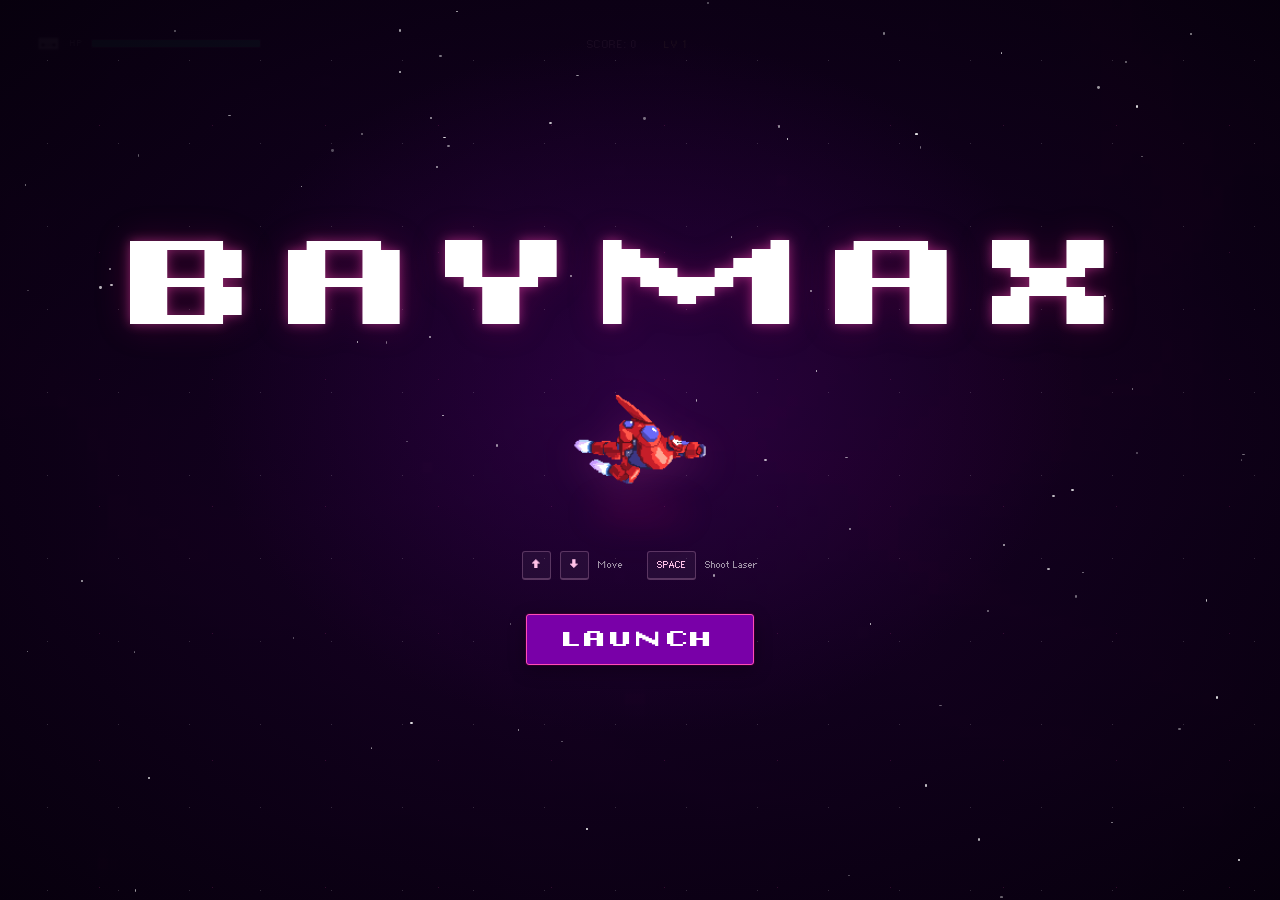
==== index.html @ f6709fb9 "first commit" ====
<!DOCTYPE html>
<html lang="en">
<head>
  <meta charset="UTF-8" />
  <meta name="viewport" content="width=device-width, initial-scale=1.0" />
  <title>Baymax Runner</title>
  <link rel="preconnect" href="https://fonts.googleapis.com" />
  <link rel="preconnect" href="https://fonts.gstatic.com" crossorigin />
  <link href="https://fonts.googleapis.com/css2?family=Press+Start+2P&family=Orbitron:wght@400;700;900&display=swap" rel="stylesheet" />
  <link rel="stylesheet" href="style.css" />
</head>
<body>
  <div id="game-wrapper">
    <!-- START SCREEN -->
    <div id="start-screen" class="overlay active">
      <div class="start-content">
        <div class="title-glow">
          <h1 class="game-title">BAYMAX</h1>
         
        </div>
        <div class="start-baymax-art">
          <img src="assets/game assets/baymax high hp.svg" alt="Baymax" class="menu-baymax" />
        </div>
        <div class="controls-hint">
          <div class="key-hint"><span class="key">↑</span><span class="key">↓</span> Move</div>
          <div class="key-hint"><span class="key">SPACE</span> Shoot Laser</div>
        </div>
        <button id="start-btn" class="btn-primary" onclick="startGame()">LAUNCH</button>
      </div>
      <div class="star-field" id="menu-stars"></div>
    </div>

    <!-- GAME OVER SCREEN -->
    <div id="gameover-screen" class="overlay">
      <div class="go-content">
        <div class="go-title">SYSTEM FAILURE</div>
        <div class="go-baymax">
          <img src="assets/game assets/baymax low hp.svg" alt="Baymax KO" class="go-img" />
        </div>
        <div class="go-score">Score: <span id="go-score-val">0</span></div>
        <div class="go-level">Level Reached: <span id="go-level-val">1</span></div>
        <button class="btn-primary" onclick="restartGame()">TRY AGAIN</button>
      </div>
    </div>

    <!-- WIN SCREEN -->
    <div id="win-screen" class="overlay">
      <div class="win-content">
        <div class="win-title">ESCAPED!</div>
        <div class="win-baymax">
          <img src="assets/game assets/baymax high hp.svg" alt="Baymax Win" class="win-img" />
        </div>
        <div class="win-score">Score: <span id="win-score-val">0</span></div>
        <button class="btn-primary" onclick="restartGame()">PLAY AGAIN</button>
      </div>
      <div class="win-particles" id="win-particles"></div>
    </div>

    <!-- LEVEL UP OVERLAY -->
    <div id="levelup-overlay">
      <div class="levelup-text">LEVEL UP!</div>
    </div>

    <!-- HUD -->
    <div id="hud">
      <div id="hp-bar-container">
        <img src="assets/game assets/mini baymax icon.svg" alt="HP" class="hp-icon" />
        <div id="hp-label">HP</div>
        <div id="hp-track">
          <div id="hp-fill"></div>
          <div id="hp-shimmer"></div>
        </div>
      </div>
      <div id="score-display">SCORE: <span id="score-val">0</span></div>
      <div id="level-display">LV <span id="level-val">1</span></div>
      <div id="boss-hp-container">
        <div id="boss-hp-track">
          <div id="boss-hp-fill"></div>
        </div>
        <div id="boss-hp-label">HP</div>
        <img src="assets/game assets/Monster hp icon.PNG" alt="Boss" class="boss-hp-icon" />
      </div>
    </div>

    <!-- BOSS SPRITE (Animated GIF) -->
    <img id="boss-sprite" src="assets/game assets/Transparentbgmonstie.GIF" alt="Boss Monster" />

    <!-- CANVAS -->
    <canvas id="game-canvas"></canvas>
  </div>

  <script src="game.js"></script>
</body>
</html>
---- style.css ----
/* ==========================================================
   BAYMAX RUNNER
   Visual direction: Retro arcade · Cosmic sci-fi · Magenta
   ========================================================== */

/* ---------- FONTS ---------- */

@font-face {
  font-family: 'DePixel';
  src: url('assets/fonts/depixel/depixelklein.woff2') format('woff2'),
       url('assets/fonts/depixel/depixelklein.woff') format('woff'),
       url('assets/fonts/depixel/DePixelKlein.ttf') format('truetype');
  font-weight: 400;
  font-style: normal;
  font-display: swap;
}

@font-face {
  font-family: 'DePixel';
  src: url('assets/fonts/depixel/depixelhalbfett.woff2') format('woff2'),
       url('assets/fonts/depixel/depixelhalbfett.woff') format('woff'),
       url('assets/fonts/depixel/DePixelHalbfett.ttf') format('truetype');
  font-weight: 700;
  font-style: normal;
  font-display: swap;
}

@font-face {
  font-family: 'DePixel Breit';
  src: url('assets/fonts/depixel/depixelbreit.woff2') format('woff2'),
       url('assets/fonts/depixel/depixelbreit.woff') format('woff'),
       url('assets/fonts/depixel/DePixelBreit.ttf') format('truetype');
  font-weight: 400;
  font-style: normal;
  font-display: swap;
}

@font-face {
  font-family: 'DePixel Breit';
  src: url('assets/fonts/depixel/depixelbreitfett.woff2') format('woff2'),
       url('assets/fonts/depixel/depixelbreitfett.woff') format('woff'),
       url('assets/fonts/depixel/DePixelBreitFett.ttf') format('truetype');
  font-weight: 700;
  font-style: normal;
  font-display: swap;
}

@font-face {
  font-family: 'DePixel Schmal';
  src: url('assets/fonts/depixel/depixelschmal.woff2') format('woff2'),
       url('assets/fonts/depixel/depixelschmal.woff') format('woff'),
       url('assets/fonts/depixel/DePixelSchmal.ttf') format('truetype');
  font-weight: 400;
  font-style: normal;
  font-display: swap;
}

/* ---------- DESIGN TOKENS ---------- */

:root {
  color-scheme: dark;

  --purple-deep: #0d0010;
  --purple-mid: #190024;
  --purple-nebula: #39004e;

  --magenta: #c0006a;
  --magenta-bright: #ed2999;
  --pink-glow: #ff4db8;
  --pink-light: #ffc2e8;

  --laser-cyan: #00f5ff;

  --hp-green: #00ef91;
  --hp-yellow: #ffd166;
  --hp-red: #ff4d65;

  --gold: #ffd777;
  --white: #ffffff;

  --text-muted: rgba(255, 255, 255, 0.58);
  --panel: rgba(13, 0, 20, 0.82);
  --panel-border: rgba(255, 194, 232, 0.17);

  --font-pixel: 'DePixel', 'Press Start 2P', monospace;
  --font-display: 'DePixel Breit', 'Orbitron', sans-serif;

  --ease-out: cubic-bezier(0.22, 1, 0.36, 1);
}

/* ---------- RESET ---------- */

*,
*::before,
*::after {
  box-sizing: border-box;
  margin: 0;
  padding: 0;
}

html,
body {
  width: 100%;
  height: 100%;
  overflow: hidden;
  background: var(--purple-deep);
  color: var(--white);
  font-family: var(--font-pixel);
  -webkit-font-smoothing: antialiased;
  -moz-osx-font-smoothing: grayscale;
}

button {
  font: inherit;
}

button:focus-visible {
  outline: 2px solid var(--pink-light);
  outline-offset: 5px;
}

/* ---------- GAME STAGE ---------- */

#game-wrapper {
  position: relative;
  isolation: isolate;
  width: 100%;
  height: 100%;
  height: 100dvh;
  overflow: hidden;
  background:
    radial-gradient(
      ellipse at 52% 42%,
      rgba(61, 0, 96, 0.25),
      transparent 58%
    ),
    var(--purple-deep);
}

/* Keep the canvas behind the interface. */

#game-canvas {
  position: absolute;
  inset: 0;
  z-index: 0;
  display: block;
  width: 100%;
  height: 100%;
  border: 0;
  outline: none;
}

/* ---------- OVERLAY SCREENS ---------- */

.overlay {
  position: absolute;
  inset: 0;
  z-index: 100;

  display: flex;
  align-items: center;
  justify-content: center;

  padding: 32px 20px;
  overflow-y: auto;

  background:
    radial-gradient(
      ellipse at 50% 42%,
      rgba(48, 0, 70, 0.76) 0%,
      rgba(20, 0, 31, 0.91) 48%,
      rgba(7, 0, 13, 0.97) 100%
    );

  opacity: 0;
  visibility: hidden;
  pointer-events: none;

  transition:
    opacity 280ms ease,
    visibility 280ms ease;
}

.overlay.active {
  opacity: 1;
  visibility: visible;
  pointer-events: auto;
}

/* Fine atmospheric texture without interfering with gameplay. */

.overlay::before {
  content: '';
  position: absolute;
  inset: 0;
  pointer-events: none;
  opacity: 0.16;

  background-image:
    radial-gradient(circle, #fff 0.7px, transparent 1px),
    radial-gradient(circle, #ff4db8 0.7px, transparent 1px);

  background-size: 71px 83px, 113px 127px;
  background-position: 12px 19px, 43px 62px;
}

/* ---------- START SCREEN ---------- */

#start-screen {
  background:
    radial-gradient(
      ellipse at 50% 43%,
      rgba(70, 0, 100, 0.40),
      transparent 48%
    ),
    radial-gradient(
      ellipse at center,
      rgba(25, 0, 40, 0.91),
      rgba(7, 0, 13, 0.98)
    );
}

.start-content {
  position: relative;
  z-index: 2;

  display: flex;
  flex-direction: column;
  align-items: center;
  gap: clamp(22px, 4vh, 34px);

  width: min(100%, 560px);
  padding: 28px 16px;
  text-align: center;

  animation: screenEnter 650ms var(--ease-out) both;
}

.title-glow {
  text-align: center;
}

.game-title {
  font-family: var(--font-display);
  font-size: clamp(2.4rem, 8vw, 5.1rem);
  font-weight: 700;
  line-height: 1.2;
  letter-spacing: 0.105em;

  color: #fff;

  text-shadow:
    0 0 12px rgba(255, 77, 184, 0.48),
    0 0 34px rgba(192, 0, 106, 0.25);

  animation: titlePulse 4.5s ease-in-out infinite;
}

.game-subtitle {
  margin-top: 12px;

  font-family: var(--font-pixel);
  font-size: clamp(0.48rem, 1.5vw, 0.65rem);
  line-height: 1.9;
  letter-spacing: 0.12em;

  color: var(--pink-light);
  opacity: 0.78;
}

/* ---------- BAYMAX CHARACTER ---------- */

.start-baymax-art {
  position: relative;
  display: grid;
  place-items: center;

  min-height: 150px;

  filter: drop-shadow(0 10px 18px rgba(255, 77, 184, 0.18));
  animation: float 4.2s ease-in-out infinite;
}

.start-baymax-art::after {
  content: '';
  position: absolute;
  z-index: -1;

  left: 50%;
  bottom: -3px;

  width: 72%;
  height: 15px;

  background: rgba(192, 0, 106, 0.2);
  filter: blur(15px);
  border-radius: 50%;

  transform: translateX(-50%);
}

.menu-baymax {
  display: block;
  width: clamp(88px, 15vw, 140px);
  max-height: 190px;
  object-fit: contain;
  image-rendering: pixelated;
}

/* ---------- CONTROL HINTS ---------- */

.controls-hint {
  display: flex;
  flex-wrap: wrap;
  align-items: center;
  justify-content: center;

  gap: 12px 24px;
  width: 100%;
}

.key-hint {
  display: flex;
  align-items: center;
  gap: 9px;

  color: var(--text-muted);
  font-size: clamp(0.48rem, 1.3vw, 0.58rem);
  line-height: 1.8;
}

.key {
  display: inline-flex;
  align-items: center;
  justify-content: center;

  min-height: 27px;
  padding: 5px 9px;

  color: var(--pink-light);
  font-size: 0.55rem;
  white-space: nowrap;

  background: rgba(255, 255, 255, 0.045);
  border: 1px solid rgba(255, 194, 232, 0.24);
  border-bottom-width: 2px;
  border-radius: 3px;
}

/* ---------- BUTTONS ---------- */

.btn-primary {
  position: relative;
  display: inline-flex;
  align-items: center;
  justify-content: center;

  min-height: 48px;
  padding: 14px 36px;

  color: #fff;
  background: #7900a8;

  border: 1px solid var(--pink-glow);
  border-radius: 3px;

  font-family: var(--font-display);
  font-size: clamp(0.65rem, 1.5vw, 0.85rem);
  font-weight: 700;
  letter-spacing: 0.1em;
  line-height: 1.5;

  cursor: pointer;
  user-select: none;

  box-shadow:
    0 0 0 1px rgba(192, 0, 106, 0.12),
    0 5px 18px rgba(0, 0, 0, 0.28);

  transition:
    background 180ms ease,
    border-color 180ms ease,
    box-shadow 180ms ease,
    transform 180ms var(--ease-out);
}

.btn-primary:hover {
  background: #9600bd;
  border-color: #ff91d2;

  box-shadow:
    0 0 20px rgba(255, 77, 184, 0.24),
    0 5px 18px rgba(0, 0, 0, 0.3);

  transform: translateY(-2px);
}

.btn-primary:active {
  transform: translateY(0) scale(0.98);
  box-shadow: 0 0 10px rgba(255, 77, 184, 0.18);
}

.btn-primary:disabled {
  opacity: 0.5;
  cursor: not-allowed;
  transform: none;
}

/* ---------- MENU STAR FIELD ---------- */

.star-field {
  position: absolute;
  inset: 0;
  z-index: 0;
  overflow: hidden;
  pointer-events: none;
}

/* Stars may be created dynamically by JavaScript. */

.star-field > * {
  pointer-events: none;
}

/* ---------- GAME HUD ---------- */

#hud {
  position: absolute;
  z-index: 50;
  top: 16px;
  left: 20px;
  right: 20px;

  display: flex;
  align-items: center;
  gap: clamp(12px, 2.5vw, 26px);

  min-height: 55px;
  padding: 11px 16px;

  background: transparent;
  border: none;
  border-radius: 0;
  box-shadow: none;

  pointer-events: none;
}

#hp-bar-container {
  display: flex;
  align-items: center;
  gap: 9px;

  min-width: 0;
}

.hp-icon {
  display: block;
  flex-shrink: 0;

  width: 25px;
  height: auto;

  image-rendering: pixelated;
  filter: drop-shadow(0 0 4px rgba(255, 100, 200, 0.28));
}

#hp-label {
  color: rgba(255, 255, 255, 0.68);
  font-size: 0.5rem;
  letter-spacing: 0.08em;
}

#hp-track {
  position: relative;
  width: clamp(75px, 16vw, 170px);
  height: 9px;

  flex-shrink: 1;
  overflow: hidden;

  background: rgba(255, 255, 255, 0.07);
  border: 1px solid rgba(255, 255, 255, 0.17);
  border-radius: 2px;
}

#hp-fill {
  position: absolute;
  inset: 0 auto 0 0;

  width: 100%;
  height: 100%;

  background: var(--hp-green);
  border-radius: 1px;

  transition:
    width 250ms ease,
    background-color 250ms ease;
}

#hp-shimmer {
  position: absolute;
  top: 0;
  bottom: 0;
  left: -45%;

  width: 35%;

  background: linear-gradient(
    90deg,
    transparent,
    rgba(255, 255, 255, 0.22),
    transparent
  );

  animation: shimmer 3.2s linear infinite;
  pointer-events: none;
}

#score-display {
  margin-left: auto;

  color: var(--pink-light);
  font-size: clamp(0.45rem, 1.15vw, 0.63rem);
  letter-spacing: 0.055em;
  white-space: nowrap;
}

#level-display {
  color: var(--gold);
  font-size: clamp(0.45rem, 1.15vw, 0.63rem);
  letter-spacing: 0.055em;
  white-space: nowrap;
}

#score-display,
#level-display {
  text-shadow: none;
}

/* ---------- BOSS HP BAR (Reference style) ---------- */
#boss-hp-container {
  display: flex;
  align-items: center;
  gap: 8px;
  margin-left: auto;
  opacity: 0;
  transform: translateY(-8px);
  transition: opacity 0.4s ease, transform 0.4s ease;
  pointer-events: none;
}

#boss-hp-container.active {
  opacity: 1;
  transform: translateY(0);
}

#boss-hp-track {
  position: relative;
  width: clamp(90px, 16vw, 175px);
  height: 10px;
  background: rgba(255, 255, 255, 0.08);
  border: 1px solid rgba(255, 255, 255, 0.4);
  border-radius: 2px;
  overflow: hidden;
}

#boss-hp-fill {
  position: absolute;
  top: 0;
  right: 0;
  bottom: 0;
  width: 100%;
  background: linear-gradient(270deg, #ff2a70, #c0006a);
  box-shadow: 0 0 10px rgba(255, 42, 112, 0.6);
  transition: width 0.2s ease;
}

#boss-hp-label {
  color: #ffffff;
  font-size: 0.52rem;
  letter-spacing: 0.08em;
  font-family: var(--font-pixel);
}

.boss-hp-icon {
  width: 26px;
  height: 26px;
  object-fit: contain;
  image-rendering: pixelated;
  filter: drop-shadow(0 0 6px rgba(255, 77, 184, 0.6));
}

/* ---------- BOSS SPRITE (ANIMATED GIF) ---------- */
#boss-sprite {
  position: absolute;
  z-index: 15;
  display: none;
  pointer-events: none;
  object-fit: contain;
  image-rendering: pixelated;
  transform-origin: center center;
  transition: filter 0.1s ease;
}

#boss-sprite.flash {
  filter: brightness(2.4) contrast(1.5) drop-shadow(0 0 16px rgba(255, 255, 255, 0.9));
}

#boss-sprite.poof {
  animation: bossPoof 0.45s ease-out forwards;
}

@keyframes bossPoof {
  0% {
    transform: scale(1);
    opacity: 1;
    filter: brightness(3);
  }
  40% {
    transform: scale(1.35);
    opacity: 0.9;
    filter: brightness(3) drop-shadow(0 0 30px #ff3366);
  }
  100% {
    transform: scale(0.1);
    opacity: 0;
    filter: brightness(4);
  }
}

/* ---------- GAME OVER SCREEN ---------- */

#gameover-screen {
  background:
    radial-gradient(
      ellipse at 50% 43%,
      rgba(95, 0, 28, 0.35),
      transparent 55%
    ),
    rgba(8, 0, 13, 0.95);
}

.go-content {
  position: relative;
  z-index: 2;

  display: flex;
  flex-direction: column;
  align-items: center;
  gap: clamp(14px, 2.5vh, 22px);

  width: min(92vw, 440px);
  padding: clamp(24px, 4vh, 36px) clamp(20px, 3.5vw, 32px);

  text-align: center;

  background: rgba(22, 0, 32, 0);

  animation: screenEnter 450ms var(--ease-out) both;
  overflow: hidden;
}

.go-title {
  color: #ff4066;

  font-family: var(--font-display);
  font-size: clamp(1.4rem, 4.5vw, 2.2rem);
  font-weight: 700;
  line-height: 1.3;
  letter-spacing: 0.08em;

  text-shadow: 0 0 20px rgba(255, 50, 80, 0.5), 0 0 45px rgba(255, 50, 80, 0.25);

  animation: shakeFade 450ms ease-out both;
}

.go-baymax {
  display: grid;
  place-items: center;
  margin: 4px 0;
}

.go-img {
  display: block;
  width: clamp(75px, 14vw, 100px);
  max-height: 120px;
  object-fit: contain;
  image-rendering: pixelated;
  filter: drop-shadow(0 4px 14px rgba(255, 50, 80, 0.25));
}

.go-score,
.go-level {
  color: var(--pink-light);
  font-size: clamp(0.55rem, 1.3vw, 0.68rem);
  line-height: 1.8;
  letter-spacing: 0.06em;
}

.go-score span,
.go-level span {
  color: #ffffff;
  font-weight: 700;
}

/* ---------- WIN SCREEN ---------- */

#win-screen {
  background:
    radial-gradient(
      ellipse at 50% 42%,
      rgba(130, 70, 0, 0.32),
      transparent 55%
    ),
    rgba(8, 0, 13, 0.95);
}

.win-content {
  position: relative;
  z-index: 2;

  display: flex;
  flex-direction: column;
  align-items: center;
  gap: clamp(14px, 2.5vh, 22px);

  width: min(92vw, 440px);
  padding: clamp(24px, 4vh, 36px) clamp(20px, 3.5vw, 32px);

  text-align: center;

  background: rgba(26, 12, 34, 0);

  animation: screenEnter 550ms var(--ease-out) both;
}

.win-title {
  color: var(--gold);

  font-family: var(--font-display);
  font-size: clamp(1.4rem, 4.5vw, 2.2rem);
  font-weight: 700;
  line-height: 1.3;
  letter-spacing: 0.08em;

  text-shadow: 0 0 22px rgba(255, 215, 119, 0.55), 0 0 50px rgba(255, 190, 50, 0.28);
}

.win-baymax {
  display: grid;
  place-items: center;
  margin: 4px 0;
}

.win-img {
  display: block;
  width: clamp(75px, 14vw, 100px);
  max-height: 120px;
  object-fit: contain;
  image-rendering: pixelated;
  filter: drop-shadow(0 4px 14px rgba(255, 215, 119, 0.3));
}

.win-score {
  color: var(--pink-light);
  font-size: clamp(0.55rem, 1.3vw, 0.68rem);
  line-height: 1.8;
  letter-spacing: 0.06em;
}

.win-score span {
  color: #ffffff;
  font-weight: 700;
}

.win-particles {
  position: absolute;
  inset: 0;
  overflow: hidden;
  pointer-events: none;
}

/* Modal action buttons */
#gameover-screen .btn-primary,
#win-screen .btn-primary {
  width: min(100%, 300px);
  min-height: 48px;
  margin-top: 6px;
  padding: 13px 28px;
  font-size: clamp(0.68rem, 1.4vw, 0.85rem);
  letter-spacing: 0.1em;
}

/* ---------- LEVEL UP ---------- */

#levelup-overlay {
  position: absolute;
  inset: 0;
  z-index: 90;

  display: flex;
  align-items: center;
  justify-content: center;

  overflow: hidden;
  opacity: 0;
  pointer-events: none;
}

.levelup-text {
  color: var(--pink-light);

  font-family: var(--font-display);
  font-size: clamp(1.6rem, 5.5vw, 4rem);
  font-weight: 700;
  letter-spacing: 0.1em;

  text-align: center;

  text-shadow:
    0 0 18px rgba(255, 77, 184, 0.52),
    0 0 45px rgba(192, 0, 106, 0.32);
}

/* ---------- ANIMATIONS ---------- */

@keyframes titlePulse {
  0%,
  100% {
    text-shadow:
      0 0 12px rgba(255, 77, 184, 0.4),
      0 0 34px rgba(192, 0, 106, 0.22);
  }

  50% {
    text-shadow:
      0 0 18px rgba(255, 77, 184, 0.63),
      0 0 44px rgba(192, 0, 106, 0.32);
  }
}

@keyframes float {
  0%,
  100% {
    transform: translateY(0);
  }

  50% {
    transform: translateY(-7px);
  }
}

@keyframes shimmer {
  0% {
    left: -45%;
  }

  100% {
    left: 145%;
  }
}

@keyframes screenEnter {
  from {
    opacity: 0;
    transform: translateY(12px) scale(0.96);
  }

  to {
    opacity: 1;
    transform: translateY(0) scale(1);
  }
}

@keyframes shakeFade {
  0% {
    opacity: 0;
    transform: scale(1.04);
  }

  65% {
    opacity: 1;
    transform: scale(0.99);
  }

  100% {
    opacity: 1;
    transform: scale(1);
  }
}

/* ---------- RESPONSIVE: TABLETS ---------- */

@media (max-width: 700px) {
  #hud {
    top: 12px;
    left: 12px;
    right: 12px;
    gap: 12px;
    padding: 10px 11px;
    min-height: 47px;
  }

  #hp-bar-container {
    gap: 6px;
  }

  .hp-icon {
    width: 21px;
  }

  #hp-label {
    font-size: 0.43rem;
  }

  #hp-track {
    width: clamp(55px, 15vw, 110px);
    height: 8px;
  }

  #score-display,
  #level-display {
    font-size: 0.46rem;
  }

  .start-content {
    gap: 23px;
  }

  .start-baymax-art {
    min-height: 120px;
  }

  .controls-hint {
    gap: 12px 16px;
  }
}

/* ---------- RESPONSIVE: PHONES ---------- */

@media (max-width: 430px) {
  #hud {
    top: 9px;
    left: 8px;
    right: 8px;
    gap: 8px;
    padding: 9px 8px;
  }

  #hp-bar-container {
    gap: 5px;
  }

  .hp-icon {
    width: 18px;
  }

  #hp-label {
    display: none;
  }

  #hp-track {
    width: clamp(48px, 16vw, 72px);
  }

  #score-display,
  #level-display {
    font-size: 0.4rem;
    letter-spacing: 0;
  }

  .overlay {
    padding: 20px 14px;
  }

  .start-content {
    gap: 20px;
    padding: 20px 8px;
  }

  .game-title {
    letter-spacing: 0.06em;
  }

  .start-baymax-art {
    min-height: 105px;
  }

  .menu-baymax {
    width: 88px;
  }

  .controls-hint {
    flex-direction: column;
    gap: 10px;
  }

  .key-hint {
    font-size: 0.48rem;
  }

  .btn-primary {
    min-height: 44px;
    padding: 12px 26px;
  }

  .go-content,
  .win-content {
    gap: 14px;
    padding: 20px 14px;
  }

  .go-title,
  .win-title {
    font-size: clamp(1.2rem, 5.5vw, 1.6rem);
  }

  .go-img,
  .win-img {
    width: 70px;
  }
}

/* ---------- SHORT SCREENS / LANDSCAPE ---------- */

@media (max-height: 600px) {
  .overlay {
    align-items: center;
    padding-top: 10px;
    padding-bottom: 10px;
  }

  .start-content {
    gap: 12px;
    padding: 12px;
  }

  .start-baymax-art {
    min-height: 75px;
  }

  .menu-baymax {
    width: 68px;
    max-height: 85px;
  }

  .game-title {
    font-size: clamp(2rem, 6vh, 3.5rem);
  }

  .go-content,
  .win-content {
    gap: 10px;
    padding: 14px 20px;
  }

  .go-img,
  .win-img {
    width: 60px;
    max-height: 75px;
  }

  #gameover-screen .btn-primary,
  #win-screen .btn-primary {
    min-height: 42px;
    padding: 8px 18px;
  }
}

/* ---------- REDUCED MOTION ---------- */

@media (prefers-reduced-motion: reduce) {
  *,
  *::before,
  *::after {
    scroll-behavior: auto !important;
    animation-duration: 0.01ms !important;
    animation-iteration-count: 1 !important;
    transition-duration: 0.01ms !important;
  }
}
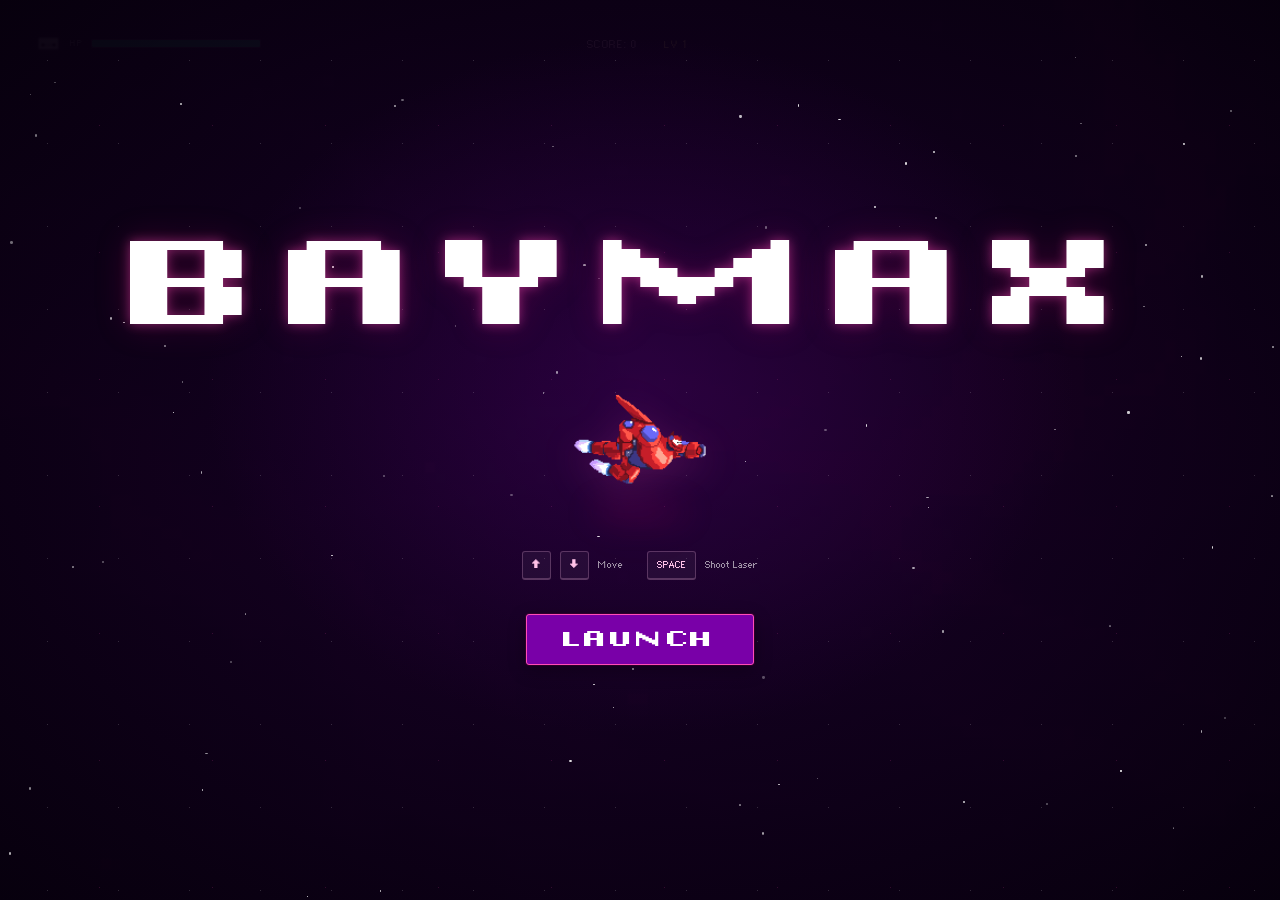
==== commit f3a2f30b: "laser change" ====
--- a/index.html
+++ b/index.html
@@ -3,7 +3,7 @@
 <head>
   <meta charset="UTF-8" />
   <meta name="viewport" content="width=device-width, initial-scale=1.0" />
-  <title>Baymax Runner</title>
+  <title>Baymax</title>
   <link rel="preconnect" href="https://fonts.googleapis.com" />
   <link rel="preconnect" href="https://fonts.gstatic.com" crossorigin />
   <link href="https://fonts.googleapis.com/css2?family=Press+Start+2P&family=Orbitron:wght@400;700;900&display=swap" rel="stylesheet" />
@@ -11,7 +11,7 @@
 </head>
 <body>
   <div id="game-wrapper">
-    <!-- START SCREEN -->
+    <!-- Start screen -->
     <div id="start-screen" class="overlay active">
       <div class="start-content">
         <div class="title-glow">
@@ -30,7 +30,7 @@
       <div class="star-field" id="menu-stars"></div>
     </div>
 
-    <!-- GAME OVER SCREEN -->
+    <!-- Game over screen -->
     <div id="gameover-screen" class="overlay">
       <div class="go-content">
         <div class="go-title">SYSTEM FAILURE</div>
@@ -43,7 +43,7 @@
       </div>
     </div>
 
-    <!-- WIN SCREEN -->
+    <!-- Win screen -->
     <div id="win-screen" class="overlay">
       <div class="win-content">
         <div class="win-title">ESCAPED!</div>
@@ -56,7 +56,7 @@
       <div class="win-particles" id="win-particles"></div>
     </div>
 
-    <!-- LEVEL UP OVERLAY -->
+    <!-- Level-up overlay -->
     <div id="levelup-overlay">
       <div class="levelup-text">LEVEL UP!</div>
     </div>
@@ -82,10 +82,9 @@
       </div>
     </div>
 
-    <!-- BOSS SPRITE (Animated GIF) -->
+    <!-- Monstie-->
     <img id="boss-sprite" src="assets/game assets/Transparentbgmonstie.GIF" alt="Boss Monster" />
 
-    <!-- CANVAS -->
     <canvas id="game-canvas"></canvas>
   </div>
 
--- a/style.css
+++ b/style.css
@@ -1,16 +1,8 @@
-
-/* ==========================================================
-   BAYMAX RUNNER
-   Visual direction: Retro arcade · Cosmic sci-fi · Magenta
-   ========================================================== */
-
-/* ---------- FONTS ---------- */
-
 @font-face {
   font-family: 'DePixel';
   src: url('assets/fonts/depixel/depixelklein.woff2') format('woff2'),
-       url('assets/fonts/depixel/depixelklein.woff') format('woff'),
-       url('assets/fonts/depixel/DePixelKlein.ttf') format('truetype');
+    url('assets/fonts/depixel/depixelklein.woff') format('woff'),
+    url('assets/fonts/depixel/DePixelKlein.ttf') format('truetype');
   font-weight: 400;
   font-style: normal;
   font-display: swap;
@@ -19,8 +11,8 @@
 @font-face {
   font-family: 'DePixel';
   src: url('assets/fonts/depixel/depixelhalbfett.woff2') format('woff2'),
-       url('assets/fonts/depixel/depixelhalbfett.woff') format('woff'),
-       url('assets/fonts/depixel/DePixelHalbfett.ttf') format('truetype');
+    url('assets/fonts/depixel/depixelhalbfett.woff') format('woff'),
+    url('assets/fonts/depixel/DePixelHalbfett.ttf') format('truetype');
   font-weight: 700;
   font-style: normal;
   font-display: swap;
@@ -29,8 +21,8 @@
 @font-face {
   font-family: 'DePixel Breit';
   src: url('assets/fonts/depixel/depixelbreit.woff2') format('woff2'),
-       url('assets/fonts/depixel/depixelbreit.woff') format('woff'),
-       url('assets/fonts/depixel/DePixelBreit.ttf') format('truetype');
+    url('assets/fonts/depixel/depixelbreit.woff') format('woff'),
+    url('assets/fonts/depixel/DePixelBreit.ttf') format('truetype');
   font-weight: 400;
   font-style: normal;
   font-display: swap;
@@ -39,8 +31,8 @@
 @font-face {
   font-family: 'DePixel Breit';
   src: url('assets/fonts/depixel/depixelbreitfett.woff2') format('woff2'),
-       url('assets/fonts/depixel/depixelbreitfett.woff') format('woff'),
-       url('assets/fonts/depixel/DePixelBreitFett.ttf') format('truetype');
+    url('assets/fonts/depixel/depixelbreitfett.woff') format('woff'),
+    url('assets/fonts/depixel/DePixelBreitFett.ttf') format('truetype');
   font-weight: 700;
   font-style: normal;
   font-display: swap;
@@ -49,14 +41,14 @@
 @font-face {
   font-family: 'DePixel Schmal';
   src: url('assets/fonts/depixel/depixelschmal.woff2') format('woff2'),
-       url('assets/fonts/depixel/depixelschmal.woff') format('woff'),
-       url('assets/fonts/depixel/DePixelSchmal.ttf') format('truetype');
+    url('assets/fonts/depixel/depixelschmal.woff') format('woff'),
+    url('assets/fonts/depixel/DePixelSchmal.ttf') format('truetype');
   font-weight: 400;
   font-style: normal;
   font-display: swap;
 }
 
-/* ---------- DESIGN TOKENS ---------- */
+/* Dzn */
 
 :root {
   color-scheme: dark;
@@ -89,7 +81,7 @@
   --ease-out: cubic-bezier(0.22, 1, 0.36, 1);
 }
 
-/* ---------- RESET ---------- */
+/* Reset */
 
 *,
 *::before,
@@ -120,7 +112,7 @@
   outline-offset: 5px;
 }
 
-/* ---------- GAME STAGE ---------- */
+/* Game stage */
 
 #game-wrapper {
   position: relative;
@@ -130,15 +122,12 @@
   height: 100dvh;
   overflow: hidden;
   background:
-    radial-gradient(
-      ellipse at 52% 42%,
+    radial-gradient(ellipse at 52% 42%,
       rgba(61, 0, 96, 0.25),
-      transparent 58%
-    ),
+      transparent 58%),
     var(--purple-deep);
 }
 
-/* Keep the canvas behind the interface. */
 
 #game-canvas {
   position: absolute;
@@ -151,7 +140,7 @@
   outline: none;
 }
 
-/* ---------- OVERLAY SCREENS ---------- */
+/* Overlay screens */
 
 .overlay {
   position: absolute;
@@ -166,12 +155,10 @@
   overflow-y: auto;
 
   background:
-    radial-gradient(
-      ellipse at 50% 42%,
+    radial-gradient(ellipse at 50% 42%,
       rgba(48, 0, 70, 0.76) 0%,
       rgba(20, 0, 31, 0.91) 48%,
-      rgba(7, 0, 13, 0.97) 100%
-    );
+      rgba(7, 0, 13, 0.97) 100%);
 
   opacity: 0;
   visibility: hidden;
@@ -188,7 +175,6 @@
   pointer-events: auto;
 }
 
-/* Fine atmospheric texture without interfering with gameplay. */
 
 .overlay::before {
   content: '';
@@ -205,20 +191,16 @@
   background-position: 12px 19px, 43px 62px;
 }
 
-/* ---------- START SCREEN ---------- */
+/* Start screen */
 
 #start-screen {
   background:
-    radial-gradient(
-      ellipse at 50% 43%,
+    radial-gradient(ellipse at 50% 43%,
       rgba(70, 0, 100, 0.40),
-      transparent 48%
-    ),
-    radial-gradient(
-      ellipse at center,
+      transparent 48%),
+    radial-gradient(ellipse at center,
       rgba(25, 0, 40, 0.91),
-      rgba(7, 0, 13, 0.98)
-    );
+      rgba(7, 0, 13, 0.98));
 }
 
 .start-content {
@@ -269,7 +251,6 @@
   opacity: 0.78;
 }
 
-/* ---------- BAYMAX CHARACTER ---------- */
 
 .start-baymax-art {
   position: relative;
@@ -308,8 +289,6 @@
   image-rendering: pixelated;
 }
 
-/* ---------- CONTROL HINTS ---------- */
-
 .controls-hint {
   display: flex;
   flex-wrap: wrap;
@@ -348,7 +327,7 @@
   border-radius: 3px;
 }
 
-/* ---------- BUTTONS ---------- */
+/* Buttons */
 
 .btn-primary {
   position: relative;
@@ -407,7 +386,7 @@
   transform: none;
 }
 
-/* ---------- MENU STAR FIELD ---------- */
+/* Menu star field */
 
 .star-field {
   position: absolute;
@@ -417,13 +396,12 @@
   pointer-events: none;
 }
 
-/* Stars may be created dynamically by JavaScript. */
-
-.star-field > * {
+
+.star-field>* {
   pointer-events: none;
 }
 
-/* ---------- GAME HUD ---------- */
+/* HUD */
 
 #hud {
   position: absolute;
@@ -508,12 +486,10 @@
 
   width: 35%;
 
-  background: linear-gradient(
-    90deg,
-    transparent,
-    rgba(255, 255, 255, 0.22),
-    transparent
-  );
+  background: linear-gradient(90deg,
+      transparent,
+      rgba(255, 255, 255, 0.22),
+      transparent);
 
   animation: shimmer 3.2s linear infinite;
   pointer-events: none;
@@ -540,7 +516,7 @@
   text-shadow: none;
 }
 
-/* ---------- BOSS HP BAR (Reference style) ---------- */
+
 #boss-hp-container {
   display: flex;
   align-items: center;
@@ -593,7 +569,7 @@
   filter: drop-shadow(0 0 6px rgba(255, 77, 184, 0.6));
 }
 
-/* ---------- BOSS SPRITE (ANIMATED GIF) ---------- */
+
 #boss-sprite {
   position: absolute;
   z-index: 15;
@@ -619,11 +595,13 @@
     opacity: 1;
     filter: brightness(3);
   }
+
   40% {
     transform: scale(1.35);
     opacity: 0.9;
     filter: brightness(3) drop-shadow(0 0 30px #ff3366);
   }
+
   100% {
     transform: scale(0.1);
     opacity: 0;
@@ -631,15 +609,13 @@
   }
 }
 
-/* ---------- GAME OVER SCREEN ---------- */
+/* Game over screen */
 
 #gameover-screen {
   background:
-    radial-gradient(
-      ellipse at 50% 43%,
+    radial-gradient(ellipse at 50% 43%,
       rgba(95, 0, 28, 0.35),
-      transparent 55%
-    ),
+      transparent 55%),
     rgba(8, 0, 13, 0.95);
 }
 
@@ -706,15 +682,13 @@
   font-weight: 700;
 }
 
-/* ---------- WIN SCREEN ---------- */
+/* Win screen */
 
 #win-screen {
   background:
-    radial-gradient(
-      ellipse at 50% 42%,
+    radial-gradient(ellipse at 50% 42%,
       rgba(130, 70, 0, 0.32),
-      transparent 55%
-    ),
+      transparent 55%),
     rgba(8, 0, 13, 0.95);
 }
 
@@ -783,7 +757,7 @@
   pointer-events: none;
 }
 
-/* Modal action buttons */
+/* Modal buttons */
 #gameover-screen .btn-primary,
 #win-screen .btn-primary {
   width: min(100%, 300px);
@@ -794,7 +768,7 @@
   letter-spacing: 0.1em;
 }
 
-/* ---------- LEVEL UP ---------- */
+/* Level-up */
 
 #levelup-overlay {
   position: absolute;
@@ -825,9 +799,10 @@
     0 0 45px rgba(192, 0, 106, 0.32);
 }
 
-/* ---------- ANIMATIONS ---------- */
+/* Animations */
 
 @keyframes titlePulse {
+
   0%,
   100% {
     text-shadow:
@@ -843,6 +818,7 @@
 }
 
 @keyframes float {
+
   0%,
   100% {
     transform: translateY(0);
@@ -891,8 +867,6 @@
     transform: scale(1);
   }
 }
-
-/* ---------- RESPONSIVE: TABLETS ---------- */
 
 @media (max-width: 700px) {
   #hud {
@@ -939,7 +913,6 @@
   }
 }
 
-/* ---------- RESPONSIVE: PHONES ---------- */
 
 @media (max-width: 430px) {
   #hud {
@@ -1024,7 +997,6 @@
   }
 }
 
-/* ---------- SHORT SCREENS / LANDSCAPE ---------- */
 
 @media (max-height: 600px) {
   .overlay {
@@ -1070,9 +1042,8 @@
   }
 }
 
-/* ---------- REDUCED MOTION ---------- */
-
 @media (prefers-reduced-motion: reduce) {
+
   *,
   *::before,
   *::after {
@@ -1081,4 +1052,4 @@
     animation-iteration-count: 1 !important;
     transition-duration: 0.01ms !important;
   }
-}
+}
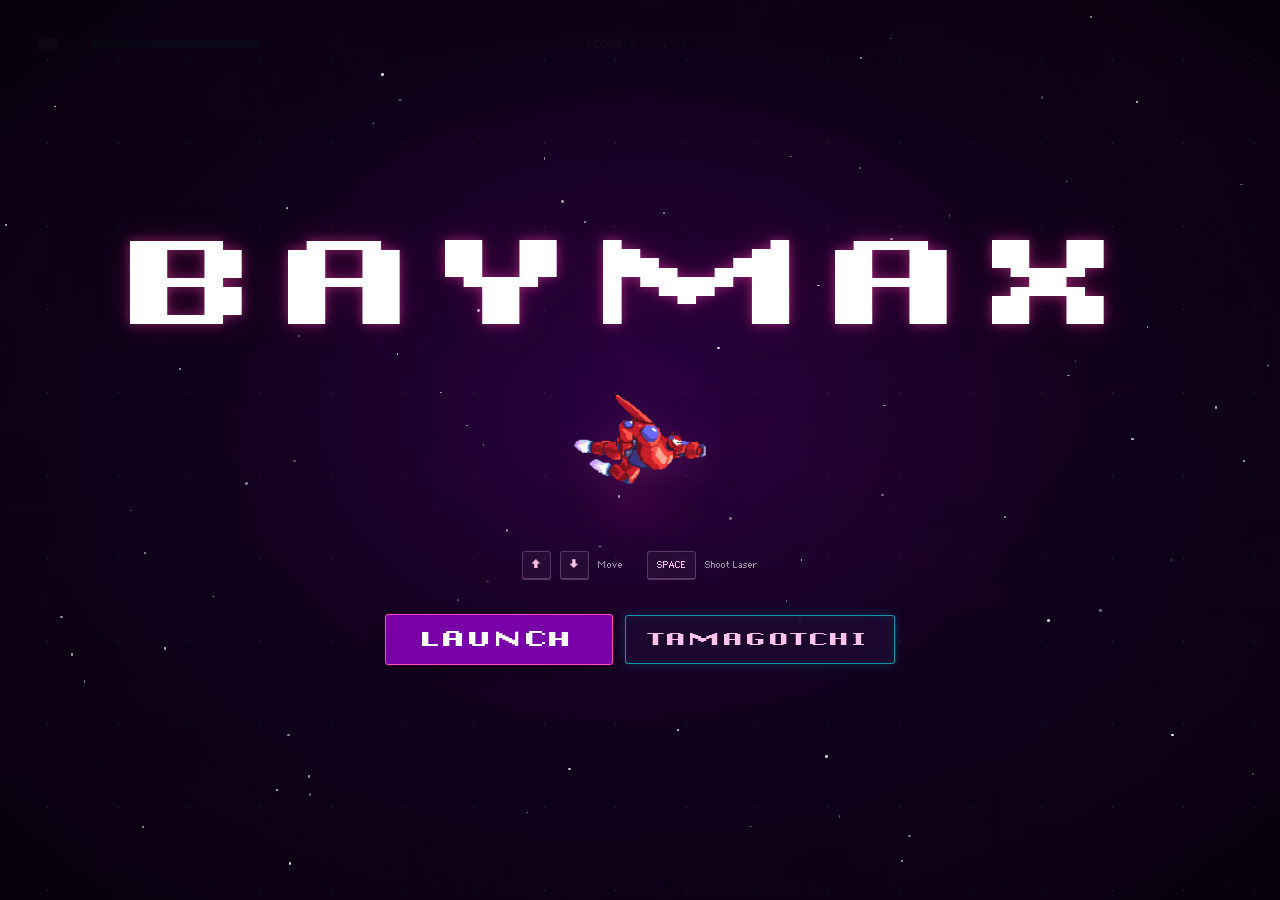
==== commit a4fa2ad1: "tamagotchi added" ====
--- a/index.html
+++ b/index.html
@@ -1,93 +1,221 @@
-<!DOCTYPE html>
+<!doctype html>
 <html lang="en">
-<head>
-  <meta charset="UTF-8" />
-  <meta name="viewport" content="width=device-width, initial-scale=1.0" />
-  <title>Baymax</title>
-  <link rel="preconnect" href="https://fonts.googleapis.com" />
-  <link rel="preconnect" href="https://fonts.gstatic.com" crossorigin />
-  <link href="https://fonts.googleapis.com/css2?family=Press+Start+2P&family=Orbitron:wght@400;700;900&display=swap" rel="stylesheet" />
-  <link rel="stylesheet" href="style.css" />
-</head>
-<body>
-  <div id="game-wrapper">
-    <!-- Start screen -->
-    <div id="start-screen" class="overlay active">
-      <div class="start-content">
-        <div class="title-glow">
-          <h1 class="game-title">BAYMAX</h1>
-         
-        </div>
-        <div class="start-baymax-art">
-          <img src="assets/game assets/baymax high hp.svg" alt="Baymax" class="menu-baymax" />
-        </div>
-        <div class="controls-hint">
-          <div class="key-hint"><span class="key">↑</span><span class="key">↓</span> Move</div>
-          <div class="key-hint"><span class="key">SPACE</span> Shoot Laser</div>
-        </div>
-        <button id="start-btn" class="btn-primary" onclick="startGame()">LAUNCH</button>
-      </div>
-      <div class="star-field" id="menu-stars"></div>
+  <head>
+    <meta charset="UTF-8" />
+    <meta name="viewport" content="width=device-width, initial-scale=1.0" />
+    <title>Baymax</title>
+    <link rel="preconnect" href="https://fonts.googleapis.com" />
+    <link rel="preconnect" href="https://fonts.gstatic.com" crossorigin />
+    <link
+      href="https://fonts.googleapis.com/css2?family=Press+Start+2P&family=Orbitron:wght@400;700;900&display=swap"
+      rel="stylesheet"
+    />
+    <link rel="stylesheet" href="style.css" />
+  </head>
+  <body>
+    <div id="game-wrapper">
+      <div id="start-screen" class="overlay active">
+        <div class="start-content">
+          <div class="title-glow">
+            <h1 class="game-title">BAYMAX</h1>
+          </div>
+          <div class="start-baymax-art">
+            <img
+              src="assets/game assets/baymax high hp.svg"
+              alt="Baymax"
+              class="menu-baymax"
+            />
+          </div>
+          <div class="controls-hint">
+            <div class="key-hint">
+              <span class="key">↑</span><span class="key">↓</span> Move
+            </div>
+            <div class="key-hint">
+              <span class="key">SPACE</span> Shoot Laser
+            </div>
+          </div>
+
+          <div class="menu-btn-group">
+            <button id="start-btn" class="btn-primary" onclick="startGame()">
+              LAUNCH
+            </button>
+            <button
+              id="training-btn"
+              class="btn-secondary"
+              onclick="goToTraining()"
+            >
+              TAMAGOTCHI
+            </button>
+          </div>
+        </div>
+        <div class="star-field" id="menu-stars"></div>
+      </div>
+
+      <!-- Game over screen -->
+      <div id="gameover-screen" class="overlay">
+        <div class="go-content">
+          <div class="go-title">SYSTEM FAILURE</div>
+          <div class="go-baymax">
+            <img
+              src="assets/game assets/baymax low hp.svg"
+              alt="Baymax KO"
+              class="go-img"
+            />
+          </div>
+          <div class="go-score">Score: <span id="go-score-val">0</span></div>
+          <div class="go-level">
+            Level Reached: <span id="go-level-val">1</span>
+          </div>
+          <div class="go-actions">
+            <button class="btn-primary" onclick="restartGame()">
+              TRY AGAIN
+            </button>
+            <button class="btn-secondary" onclick="goToTraining()">
+              TAMAGOTCHI
+            </button>
+          </div>
+        </div>
+      </div>
+
+      <!-- Win screen -->
+      <div id="win-screen" class="overlay">
+        <div class="win-content">
+          <div class="win-title">ESCAPED!</div>
+          <div class="win-baymax">
+            <img
+              src="assets/game assets/baymax high hp.svg"
+              alt="Baymax Win"
+              class="win-img"
+            />
+          </div>
+          <div class="win-score">Score: <span id="win-score-val">0</span></div>
+          <div class="win-actions">
+            <button class="btn-primary" onclick="restartGame()">
+              PLAY AGAIN
+            </button>
+            <button class="btn-secondary" onclick="goToTraining()">
+              TAMAGOTCHI
+            </button>
+          </div>
+        </div>
+        <div class="win-particles" id="win-particles"></div>
+      </div>
+
+      <!-- Level-up overlay -->
+      <div id="levelup-overlay">
+        <div class="levelup-text">LEVEL UP!</div>
+      </div>
+
+      <!-- HUD -->
+      <div id="hud">
+        <div id="hp-bar-container">
+          <img
+            src="assets/game assets/mini baymax icon.svg"
+            alt="HP"
+            class="hp-icon"
+          />
+          <div id="hp-label">HP</div>
+          <div id="hp-track">
+            <div id="hp-fill"></div>
+            <div id="hp-shimmer"></div>
+          </div>
+        </div>
+        <div id="score-display">SCORE: <span id="score-val">0</span></div>
+        <div id="level-display">LV <span id="level-val">1</span></div>
+        <div id="boss-hp-container">
+          <div id="boss-hp-track">
+            <div id="boss-hp-fill"></div>
+          </div>
+          <div id="boss-hp-label">HP</div>
+          <img
+            src="assets/game assets/Monster hp icon.PNG"
+            alt="Boss"
+            class="boss-hp-icon"
+          />
+        </div>
+      </div>
+
+      <!-- Monstie-->
+      <img
+        id="boss-sprite"
+        src="assets/game assets/Transparentbgmonstie.GIF"
+        alt="Boss Monster"
+      />
+
+      <canvas id="game-canvas"></canvas>
     </div>
 
-    <!-- Game over screen -->
-    <div id="gameover-screen" class="overlay">
-      <div class="go-content">
-        <div class="go-title">SYSTEM FAILURE</div>
-        <div class="go-baymax">
-          <img src="assets/game assets/baymax low hp.svg" alt="Baymax KO" class="go-img" />
-        </div>
-        <div class="go-score">Score: <span id="go-score-val">0</span></div>
-        <div class="go-level">Level Reached: <span id="go-level-val">1</span></div>
-        <button class="btn-primary" onclick="restartGame()">TRY AGAIN</button>
-      </div>
+    <!-- Tamagotchi Popup -->
+    <div
+      id="tama-popup-backdrop"
+      onclick="closeTamaPopup()"
+      style="
+        display: none;
+        position: fixed;
+        inset: 0;
+        background: rgba(0, 0, 0, 0.75);
+        backdrop-filter: blur(4px);
+        z-index: 9000;
+        align-items: center;
+        justify-content: center;
+      "
+    ></div>
+    <div
+      id="tama-popup"
+      style="
+        display: none;
+        position: fixed;
+        top: 50%;
+        left: 50%;
+        transform: translate(-50%, -50%) scale(0.85);
+        opacity: 0;
+        z-index: 9001;
+        width: min(94vw, calc(100vh - 40px), 680px);
+        aspect-ratio: 1;
+        transition:
+          transform 0.25s cubic-bezier(0.34, 1.56, 0.64, 1),
+          opacity 0.2s ease;
+      "
+    >
+      <button
+        onclick="closeTamaPopup()"
+        style="
+          position: absolute;
+          top: -14px;
+          right: -14px;
+          width: 32px;
+          height: 32px;
+          border-radius: 50%;
+          background: rgba(30, 10, 60, 0.95);
+          border: 1px solid rgba(255, 255, 255, 0.2);
+          color: #e9defa;
+          font-size: 14px;
+          cursor: pointer;
+          z-index: 1;
+          display: flex;
+          align-items: center;
+          justify-content: center;
+          line-height: 1;
+          font-family: sans-serif;
+        "
+        title="Close"
+      >
+        ✕
+      </button>
+      <iframe
+        id="tama-iframe"
+        src=""
+        style="
+          width: 100%;
+          height: 100%;
+          border: none;
+          border-radius: 4px;
+          display: block;
+        "
+        title="Baymax Tamagotchi"
+      ></iframe>
     </div>
 
-    <!-- Win screen -->
-    <div id="win-screen" class="overlay">
-      <div class="win-content">
-        <div class="win-title">ESCAPED!</div>
-        <div class="win-baymax">
-          <img src="assets/game assets/baymax high hp.svg" alt="Baymax Win" class="win-img" />
-        </div>
-        <div class="win-score">Score: <span id="win-score-val">0</span></div>
-        <button class="btn-primary" onclick="restartGame()">PLAY AGAIN</button>
-      </div>
-      <div class="win-particles" id="win-particles"></div>
-    </div>
-
-    <!-- Level-up overlay -->
-    <div id="levelup-overlay">
-      <div class="levelup-text">LEVEL UP!</div>
-    </div>
-
-    <!-- HUD -->
-    <div id="hud">
-      <div id="hp-bar-container">
-        <img src="assets/game assets/mini baymax icon.svg" alt="HP" class="hp-icon" />
-        <div id="hp-label">HP</div>
-        <div id="hp-track">
-          <div id="hp-fill"></div>
-          <div id="hp-shimmer"></div>
-        </div>
-      </div>
-      <div id="score-display">SCORE: <span id="score-val">0</span></div>
-      <div id="level-display">LV <span id="level-val">1</span></div>
-      <div id="boss-hp-container">
-        <div id="boss-hp-track">
-          <div id="boss-hp-fill"></div>
-        </div>
-        <div id="boss-hp-label">HP</div>
-        <img src="assets/game assets/Monster hp icon.PNG" alt="Boss" class="boss-hp-icon" />
-      </div>
-    </div>
-
-    <!-- Monstie-->
-    <img id="boss-sprite" src="assets/game assets/Transparentbgmonstie.GIF" alt="Boss Monster" />
-
-    <canvas id="game-canvas"></canvas>
-  </div>
-
-  <script src="game.js"></script>
-</body>
+    <script src="game.js"></script>
+  </body>
 </html>
--- a/style.css
+++ b/style.css
@@ -1,48 +1,53 @@
 @font-face {
-  font-family: 'DePixel';
-  src: url('assets/fonts/depixel/depixelklein.woff2') format('woff2'),
-    url('assets/fonts/depixel/depixelklein.woff') format('woff'),
-    url('assets/fonts/depixel/DePixelKlein.ttf') format('truetype');
+  font-family: "DePixel";
+  src:
+    url("assets/fonts/depixel/depixelklein.woff2") format("woff2"),
+    url("assets/fonts/depixel/depixelklein.woff") format("woff"),
+    url("assets/fonts/depixel/DePixelKlein.ttf") format("truetype");
   font-weight: 400;
   font-style: normal;
   font-display: swap;
 }
 
 @font-face {
-  font-family: 'DePixel';
-  src: url('assets/fonts/depixel/depixelhalbfett.woff2') format('woff2'),
-    url('assets/fonts/depixel/depixelhalbfett.woff') format('woff'),
-    url('assets/fonts/depixel/DePixelHalbfett.ttf') format('truetype');
+  font-family: "DePixel";
+  src:
+    url("assets/fonts/depixel/depixelhalbfett.woff2") format("woff2"),
+    url("assets/fonts/depixel/depixelhalbfett.woff") format("woff"),
+    url("assets/fonts/depixel/DePixelHalbfett.ttf") format("truetype");
   font-weight: 700;
   font-style: normal;
   font-display: swap;
 }
 
 @font-face {
-  font-family: 'DePixel Breit';
-  src: url('assets/fonts/depixel/depixelbreit.woff2') format('woff2'),
-    url('assets/fonts/depixel/depixelbreit.woff') format('woff'),
-    url('assets/fonts/depixel/DePixelBreit.ttf') format('truetype');
+  font-family: "DePixel Breit";
+  src:
+    url("assets/fonts/depixel/depixelbreit.woff2") format("woff2"),
+    url("assets/fonts/depixel/depixelbreit.woff") format("woff"),
+    url("assets/fonts/depixel/DePixelBreit.ttf") format("truetype");
   font-weight: 400;
   font-style: normal;
   font-display: swap;
 }
 
 @font-face {
-  font-family: 'DePixel Breit';
-  src: url('assets/fonts/depixel/depixelbreitfett.woff2') format('woff2'),
-    url('assets/fonts/depixel/depixelbreitfett.woff') format('woff'),
-    url('assets/fonts/depixel/DePixelBreitFett.ttf') format('truetype');
+  font-family: "DePixel Breit";
+  src:
+    url("assets/fonts/depixel/depixelbreitfett.woff2") format("woff2"),
+    url("assets/fonts/depixel/depixelbreitfett.woff") format("woff"),
+    url("assets/fonts/depixel/DePixelBreitFett.ttf") format("truetype");
   font-weight: 700;
   font-style: normal;
   font-display: swap;
 }
 
 @font-face {
-  font-family: 'DePixel Schmal';
-  src: url('assets/fonts/depixel/depixelschmal.woff2') format('woff2'),
-    url('assets/fonts/depixel/depixelschmal.woff') format('woff'),
-    url('assets/fonts/depixel/DePixelSchmal.ttf') format('truetype');
+  font-family: "DePixel Schmal";
+  src:
+    url("assets/fonts/depixel/depixelschmal.woff2") format("woff2"),
+    url("assets/fonts/depixel/depixelschmal.woff") format("woff"),
+    url("assets/fonts/depixel/DePixelSchmal.ttf") format("truetype");
   font-weight: 400;
   font-style: normal;
   font-display: swap;
@@ -75,8 +80,8 @@
   --panel: rgba(13, 0, 20, 0.82);
   --panel-border: rgba(255, 194, 232, 0.17);
 
-  --font-pixel: 'DePixel', 'Press Start 2P', monospace;
-  --font-display: 'DePixel Breit', 'Orbitron', sans-serif;
+  --font-pixel: "DePixel", "Press Start 2P", monospace;
+  --font-display: "DePixel Breit", "Orbitron", sans-serif;
 
   --ease-out: cubic-bezier(0.22, 1, 0.36, 1);
 }
@@ -122,12 +127,9 @@
   height: 100dvh;
   overflow: hidden;
   background:
-    radial-gradient(ellipse at 52% 42%,
-      rgba(61, 0, 96, 0.25),
-      transparent 58%),
+    radial-gradient(ellipse at 52% 42%, rgba(61, 0, 96, 0.25), transparent 58%),
     var(--purple-deep);
 }
-
 
 #game-canvas {
   position: absolute;
@@ -154,11 +156,12 @@
   padding: 32px 20px;
   overflow-y: auto;
 
-  background:
-    radial-gradient(ellipse at 50% 42%,
-      rgba(48, 0, 70, 0.76) 0%,
-      rgba(20, 0, 31, 0.91) 48%,
-      rgba(7, 0, 13, 0.97) 100%);
+  background: radial-gradient(
+    ellipse at 50% 42%,
+    rgba(48, 0, 70, 0.76) 0%,
+    rgba(20, 0, 31, 0.91) 48%,
+    rgba(7, 0, 13, 0.97) 100%
+  );
 
   opacity: 0;
   visibility: hidden;
@@ -175,9 +178,8 @@
   pointer-events: auto;
 }
 
-
 .overlay::before {
-  content: '';
+  content: "";
   position: absolute;
   inset: 0;
   pointer-events: none;
@@ -187,20 +189,24 @@
     radial-gradient(circle, #fff 0.7px, transparent 1px),
     radial-gradient(circle, #ff4db8 0.7px, transparent 1px);
 
-  background-size: 71px 83px, 113px 127px;
-  background-position: 12px 19px, 43px 62px;
+  background-size:
+    71px 83px,
+    113px 127px;
+  background-position:
+    12px 19px,
+    43px 62px;
 }
 
 /* Start screen */
 
 #start-screen {
   background:
-    radial-gradient(ellipse at 50% 43%,
-      rgba(70, 0, 100, 0.40),
-      transparent 48%),
-    radial-gradient(ellipse at center,
+    radial-gradient(ellipse at 50% 43%, rgba(70, 0, 100, 0.4), transparent 48%),
+    radial-gradient(
+      ellipse at center,
       rgba(25, 0, 40, 0.91),
-      rgba(7, 0, 13, 0.98));
+      rgba(7, 0, 13, 0.98)
+    );
 }
 
 .start-content {
@@ -251,7 +257,6 @@
   opacity: 0.78;
 }
 
-
 .start-baymax-art {
   position: relative;
   display: grid;
@@ -264,7 +269,7 @@
 }
 
 .start-baymax-art::after {
-  content: '';
+  content: "";
   position: absolute;
   z-index: -1;
 
@@ -396,8 +401,7 @@
   pointer-events: none;
 }
 
-
-.star-field>* {
+.star-field > * {
   pointer-events: none;
 }
 
@@ -486,10 +490,12 @@
 
   width: 35%;
 
-  background: linear-gradient(90deg,
-      transparent,
-      rgba(255, 255, 255, 0.22),
-      transparent);
+  background: linear-gradient(
+    90deg,
+    transparent,
+    rgba(255, 255, 255, 0.22),
+    transparent
+  );
 
   animation: shimmer 3.2s linear infinite;
   pointer-events: none;
@@ -516,7 +522,6 @@
   text-shadow: none;
 }
 
-
 #boss-hp-container {
   display: flex;
   align-items: center;
@@ -524,7 +529,9 @@
   margin-left: auto;
   opacity: 0;
   transform: translateY(-8px);
-  transition: opacity 0.4s ease, transform 0.4s ease;
+  transition:
+    opacity 0.4s ease,
+    transform 0.4s ease;
   pointer-events: none;
 }
 
@@ -569,7 +576,6 @@
   filter: drop-shadow(0 0 6px rgba(255, 77, 184, 0.6));
 }
 
-
 #boss-sprite {
   position: absolute;
   z-index: 15;
@@ -582,7 +588,8 @@
 }
 
 #boss-sprite.flash {
-  filter: brightness(2.4) contrast(1.5) drop-shadow(0 0 16px rgba(255, 255, 255, 0.9));
+  filter: brightness(2.4) contrast(1.5)
+    drop-shadow(0 0 16px rgba(255, 255, 255, 0.9));
 }
 
 #boss-sprite.poof {
@@ -613,9 +620,7 @@
 
 #gameover-screen {
   background:
-    radial-gradient(ellipse at 50% 43%,
-      rgba(95, 0, 28, 0.35),
-      transparent 55%),
+    radial-gradient(ellipse at 50% 43%, rgba(95, 0, 28, 0.35), transparent 55%),
     rgba(8, 0, 13, 0.95);
 }
 
@@ -648,7 +653,9 @@
   line-height: 1.3;
   letter-spacing: 0.08em;
 
-  text-shadow: 0 0 20px rgba(255, 50, 80, 0.5), 0 0 45px rgba(255, 50, 80, 0.25);
+  text-shadow:
+    0 0 20px rgba(255, 50, 80, 0.5),
+    0 0 45px rgba(255, 50, 80, 0.25);
 
   animation: shakeFade 450ms ease-out both;
 }
@@ -686,9 +693,11 @@
 
 #win-screen {
   background:
-    radial-gradient(ellipse at 50% 42%,
+    radial-gradient(
+      ellipse at 50% 42%,
       rgba(130, 70, 0, 0.32),
-      transparent 55%),
+      transparent 55%
+    ),
     rgba(8, 0, 13, 0.95);
 }
 
@@ -720,7 +729,9 @@
   line-height: 1.3;
   letter-spacing: 0.08em;
 
-  text-shadow: 0 0 22px rgba(255, 215, 119, 0.55), 0 0 50px rgba(255, 190, 50, 0.28);
+  text-shadow:
+    0 0 22px rgba(255, 215, 119, 0.55),
+    0 0 50px rgba(255, 190, 50, 0.28);
 }
 
 .win-baymax {
@@ -802,7 +813,6 @@
 /* Animations */
 
 @keyframes titlePulse {
-
   0%,
   100% {
     text-shadow:
@@ -818,7 +828,6 @@
 }
 
 @keyframes float {
-
   0%,
   100% {
     transform: translateY(0);
@@ -913,7 +922,6 @@
   }
 }
 
-
 @media (max-width: 430px) {
   #hud {
     top: 9px;
@@ -997,7 +1005,6 @@
   }
 }
 
-
 @media (max-height: 600px) {
   .overlay {
     align-items: center;
@@ -1042,8 +1049,69 @@
   }
 }
 
+/* --- Tamagotchi Training Arc Integration Styles --- */
+
+.menu-btn-group,
+.go-actions,
+.win-actions {
+  display: flex;
+  flex-wrap: wrap;
+  align-items: center;
+  justify-content: center;
+  gap: 12px;
+  width: 100%;
+}
+
+.btn-secondary {
+  position: relative;
+  display: inline-flex;
+  align-items: center;
+  justify-content: center;
+  gap: 8px;
+
+  min-height: 48px;
+  padding: 14px 24px;
+
+  color: #ffc2e8;
+  background: rgba(30, 10, 50, 0.75);
+
+  border: 1px solid rgba(0, 245, 255, 0.6);
+  border-radius: 3px;
+
+  font-family: var(--font-display);
+  font-size: clamp(0.6rem, 1.35vw, 0.78rem);
+  font-weight: 700;
+  letter-spacing: 0.08em;
+  line-height: 1.5;
+
+  cursor: pointer;
+  user-select: none;
+  box-shadow:
+    0 0 12px rgba(0, 245, 255, 0.18),
+    inset 0 0 10px rgba(0, 245, 255, 0.08);
+
+  transition:
+    background 180ms ease,
+    border-color 180ms ease,
+    box-shadow 180ms ease,
+    transform 180ms var(--ease-out);
+}
+
+.btn-secondary:hover {
+  background: rgba(50, 15, 80, 0.9);
+  border-color: #00f5ff;
+  color: #ffffff;
+  box-shadow:
+    0 0 20px rgba(0, 245, 255, 0.4),
+    inset 0 0 14px rgba(0, 245, 255, 0.2);
+  transform: translateY(-2px);
+}
+
+.btn-secondary:active {
+  transform: translateY(0) scale(0.98);
+}
+
 @media (prefers-reduced-motion: reduce) {
-
   *,
   *::before,
   *::after {
@@ -1052,4 +1120,4 @@
     animation-iteration-count: 1 !important;
     transition-duration: 0.01ms !important;
   }
-}+}
